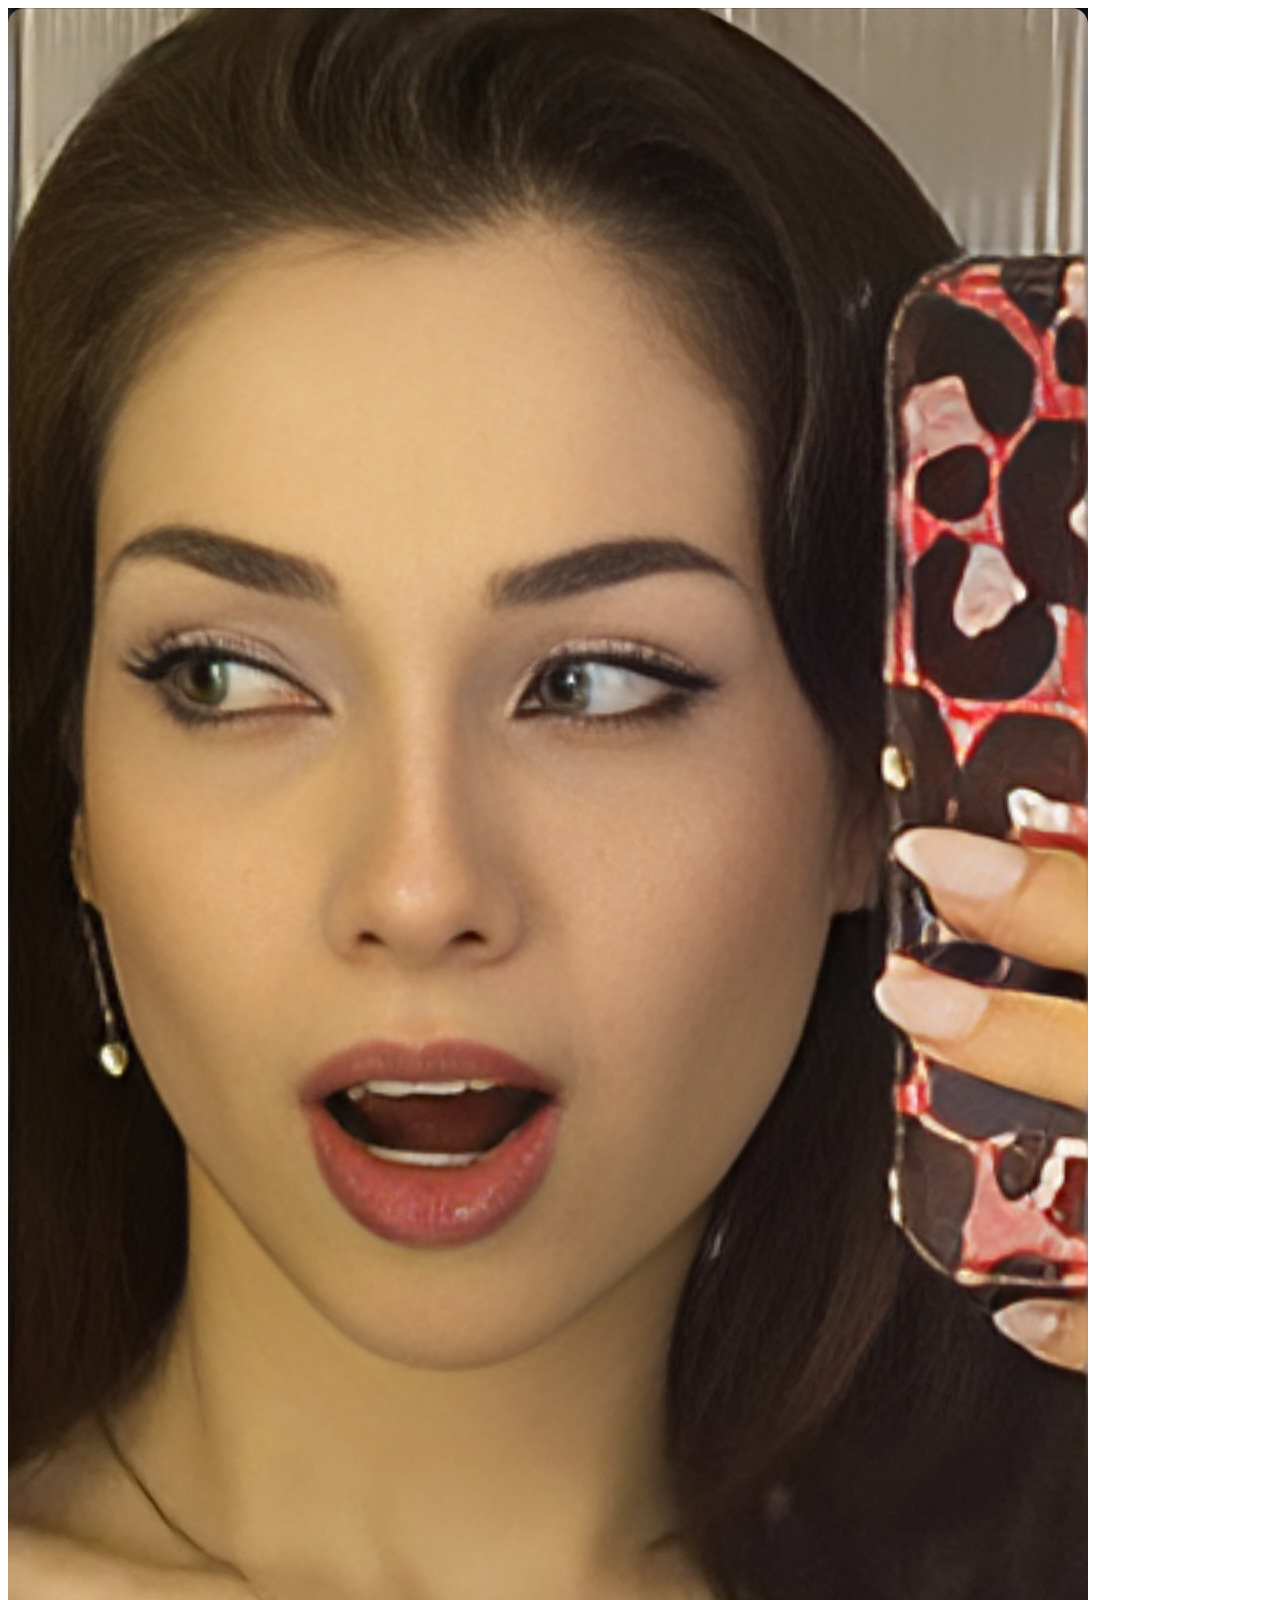
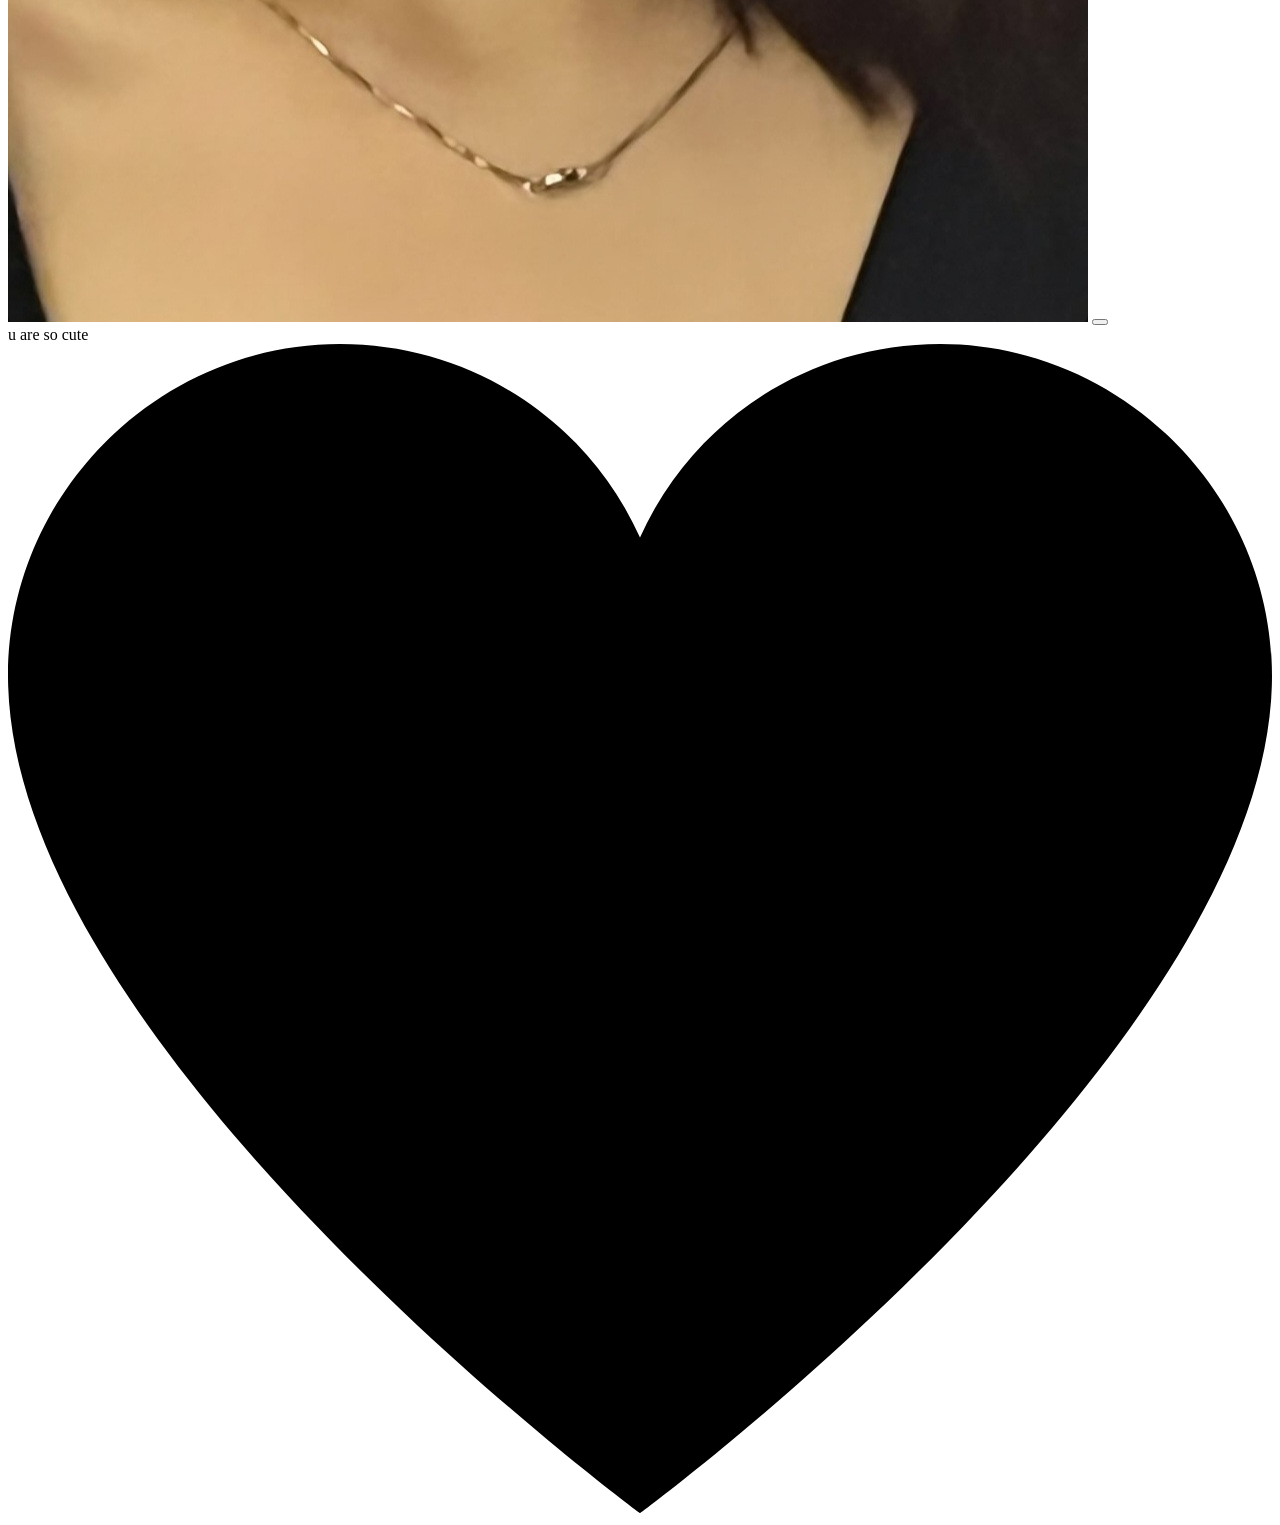
==== index.html @ 3efc65de "Add files via upload" ====
<!DOCTYPE html>
<html lang="en" dir="ltr">
<head>
<meta charset="UTF-8">
<meta name="viewport" content="width=device-width, initial-scale=1.0, maximum-scale=1.0, user-scalable=no">
<title>Mini App</title>
<script src="https://telegram.org/js/telegram-web-app.js"></script>
<link rel="stylesheet" href="style.css">
</head>
<body>

  <div class="stage">

    <div class="photo-wrap" id="photoWrap">
      <img src="images/photo.jpg" alt="photo" class="photo">
      <button class="hotspot" id="hotspot" aria-label="reveal"></button>
    </div>

    <div class="reveal" id="reveal">
      <div class="reveal-text">u are so cute</div>
      <div class="heart">
        <svg viewBox="0 0 32 29.6" xmlns="http://www.w3.org/2000/svg">
          <path d="M23.6,0c-3.4,0-6.3,2-7.6,4.9C14.7,2,11.8,0,8.4,0C3.8,0,0,3.8,0,8.4c0,9.4,16,21.2,16,21.2s16-11.8,16-21.2C32,3.8,28.2,0,23.6,0z"/>
        </svg>
      </div>
    </div>

  </div>

  <script src="script.js"></script>
</body>
</html>
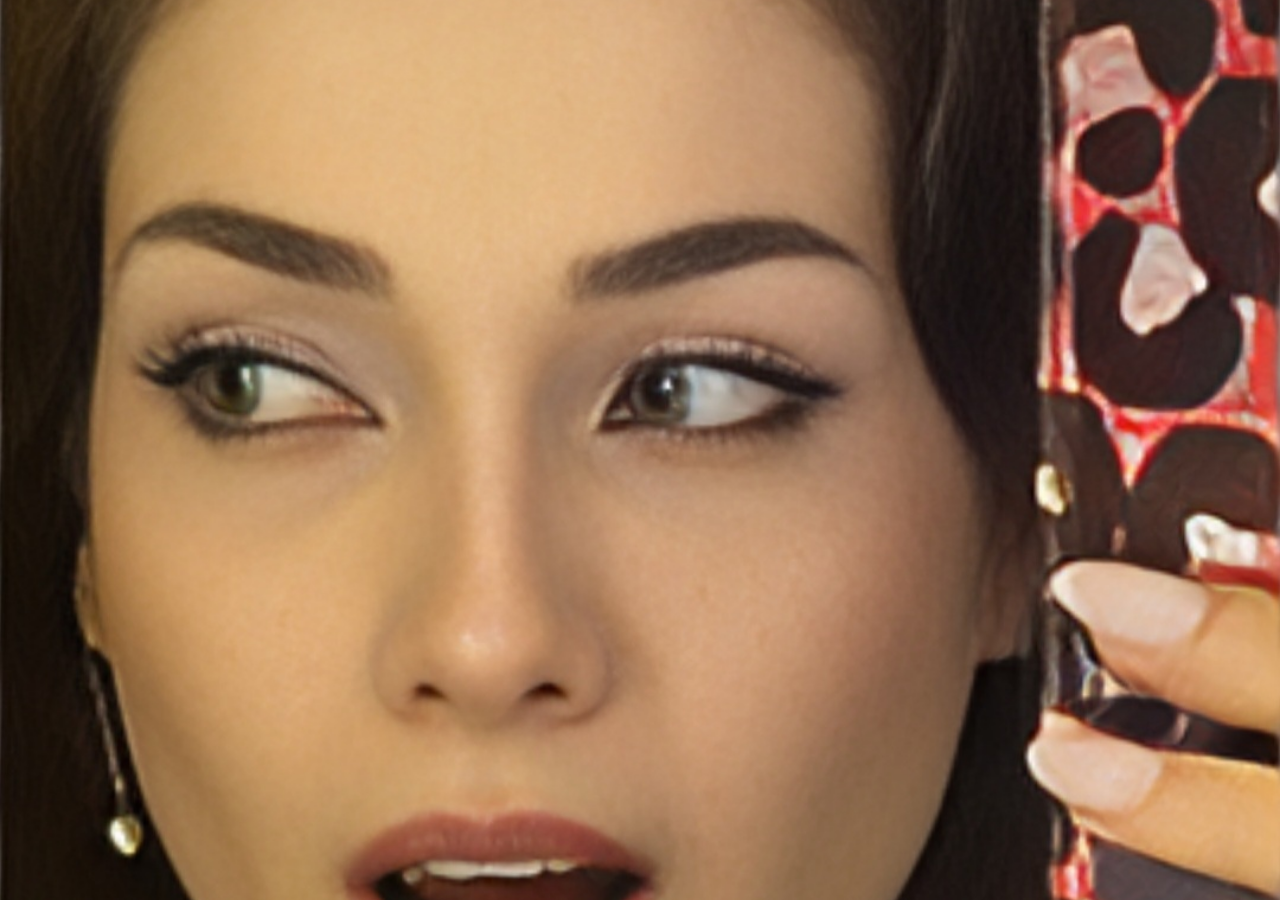
==== commit df5f7bf1: "Add files via upload" ====
--- a/index.html
+++ b/index.html
@@ -5,7 +5,121 @@
 <meta name="viewport" content="width=device-width, initial-scale=1.0, maximum-scale=1.0, user-scalable=no">
 <title>Mini App</title>
 <script src="https://telegram.org/js/telegram-web-app.js"></script>
-<link rel="stylesheet" href="style.css">
+<style>
+  * {
+    box-sizing: border-box;
+  }
+
+  html, body {
+    margin: 0;
+    padding: 0;
+    height: 100%;
+    width: 100%;
+    background: #6a0dad;
+    overflow: hidden;
+  }
+
+  body {
+    position: relative;
+  }
+
+  .stage {
+    position: relative;
+    width: 100%;
+    height: 100vh;
+  }
+
+  .photo-wrap {
+    position: absolute;
+    inset: 0;
+    width: 100%;
+    height: 100%;
+    transition: opacity 1s ease;
+  }
+
+  .photo-wrap.hide {
+    opacity: 0;
+    pointer-events: none;
+  }
+
+  .photo {
+    width: 100%;
+    height: 100%;
+    object-fit: cover;
+    object-position: center 30%;
+    display: block;
+  }
+
+  .hotspot {
+    position: absolute;
+    top: 48%;
+    left: 38%;
+    width: 8%;
+    aspect-ratio: 1 / 1;
+    transform: translate(-50%, -50%);
+    background: transparent;
+    border: none;
+    opacity: 0;
+    padding: 0;
+    margin: 0;
+    cursor: pointer;
+    -webkit-tap-highlight-color: transparent;
+  }
+
+  .reveal {
+    position: absolute;
+    top: 0;
+    left: 0;
+    width: 100%;
+    height: 100%;
+    display: flex;
+    flex-direction: column;
+    align-items: center;
+    justify-content: center;
+    opacity: 0;
+    pointer-events: none;
+  }
+
+  .reveal.show {
+    animation: fadeIn 2s ease-in forwards;
+  }
+
+  .reveal-text {
+    color: #ffffff;
+    font-size: 22px;
+    text-align: center;
+    margin-bottom: 16px;
+    font-family: -apple-system, BlinkMacSystemFont, "Segoe UI", Tahoma, sans-serif;
+  }
+
+  .heart {
+    color: #ffffff;
+    font-size: 44px;
+    line-height: 1;
+  }
+
+  .heart svg {
+    width: 44px;
+    height: 44px;
+    fill: #ffffff;
+    display: block;
+  }
+
+  @keyframes fadeIn {
+    from { opacity: 0; }
+    to { opacity: 1; }
+  }
+
+  @media (max-width: 400px) {
+    .reveal-text {
+      font-size: 18px;
+    }
+    .heart svg {
+      width: 36px;
+      height: 36px;
+    }
+  }
+</style>
 </head>
 <body>
 
@@ -27,6 +141,20 @@
 
   </div>
 
-  <script src="script.js"></script>
+  <script>
+    Telegram.WebApp.ready();
+    Telegram.WebApp.expand();
+
+    var photoWrap = document.getElementById('photoWrap');
+    var hotspot = document.getElementById('hotspot');
+    var reveal = document.getElementById('reveal');
+
+    hotspot.addEventListener('click', function () {
+      photoWrap.classList.add('hide');
+      reveal.classList.add('show');
+      reveal.style.pointerEvents = 'auto';
+    });
+  </script>
+
 </body>
 </html>
